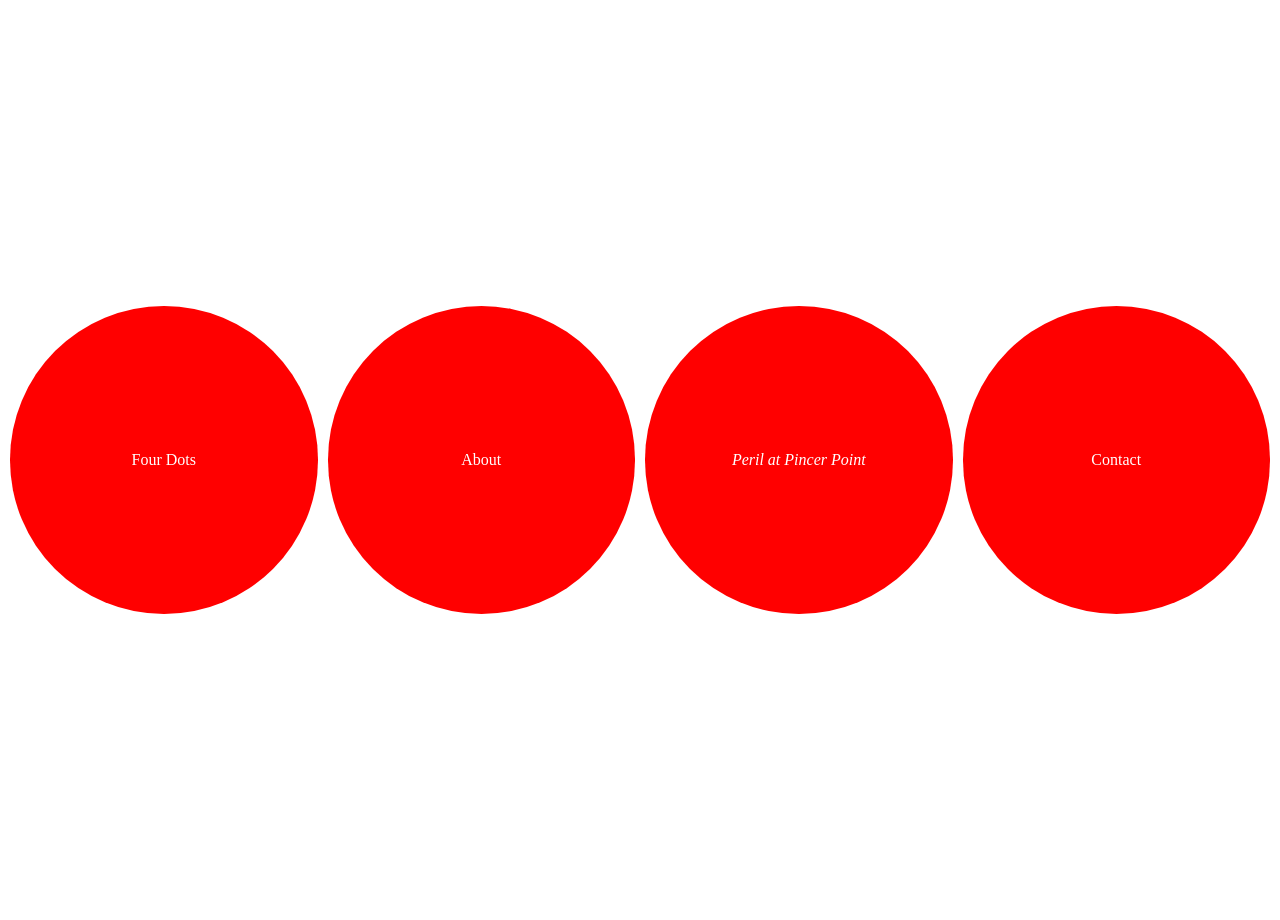
==== index.html @ cc7de5f2 "Initial commit" ====
<!DOCTYPE html>
<html lang="en">
<head>
    <meta charset="UTF-8">
    <meta http-equiv="X-UA-Compatible" content="IE=edge">
    <meta name="viewport" content="width=device-width, initial-scale=1.0">
    <link rel="stylesheet" href="./styles/normalize.css" />
    <link rel="stylesheet" href="./styles/style.css" />

    <title>Four Dots Post</title>
</head>
<body>
    <header></header>
    <main>
        <section class="dots-container">
            <div class="dot"><p>Four Dots</p></div>
            <div class="dot"><p>About</p></div>
            <div class="dot"><p><i> Peril at Pincer Point</i> </p></div>
            <div class="dot"><p>Contact</p></div>
        </section>
    </main>
    <footer></footer>
    
</body>
</html>
---- styles/style.css ----
.dots-container {
    display: flex;
    flex-direction: row;
    width: 100vw;
    height: 100vh;
    gap: 10px;
    padding: 10px;
    align-items: center;
}


.dot {
    position: relative;
    width: calc((100vw - 50px)/4);
    height: calc((100vw - 50px)/4);
    position: relative;
    aspect-ratio: 1/1 !important;
    background-color: red;
    border-radius: 50%;
    display: flex;
    flex-direction: row;
    justify-content: center;
    align-items: center;
}

.dot p {
    position: absolute;
    color: white;

}

@media screen and (max-width: 1000px) {

    .dots-container {
    flex-wrap: wrap;
    align-content: center;
    }
    
.dot {
    position: relative;
    width: calc((100vw - 30px)/2);
    height: calc((100vw - 30px)/2);
}
    }
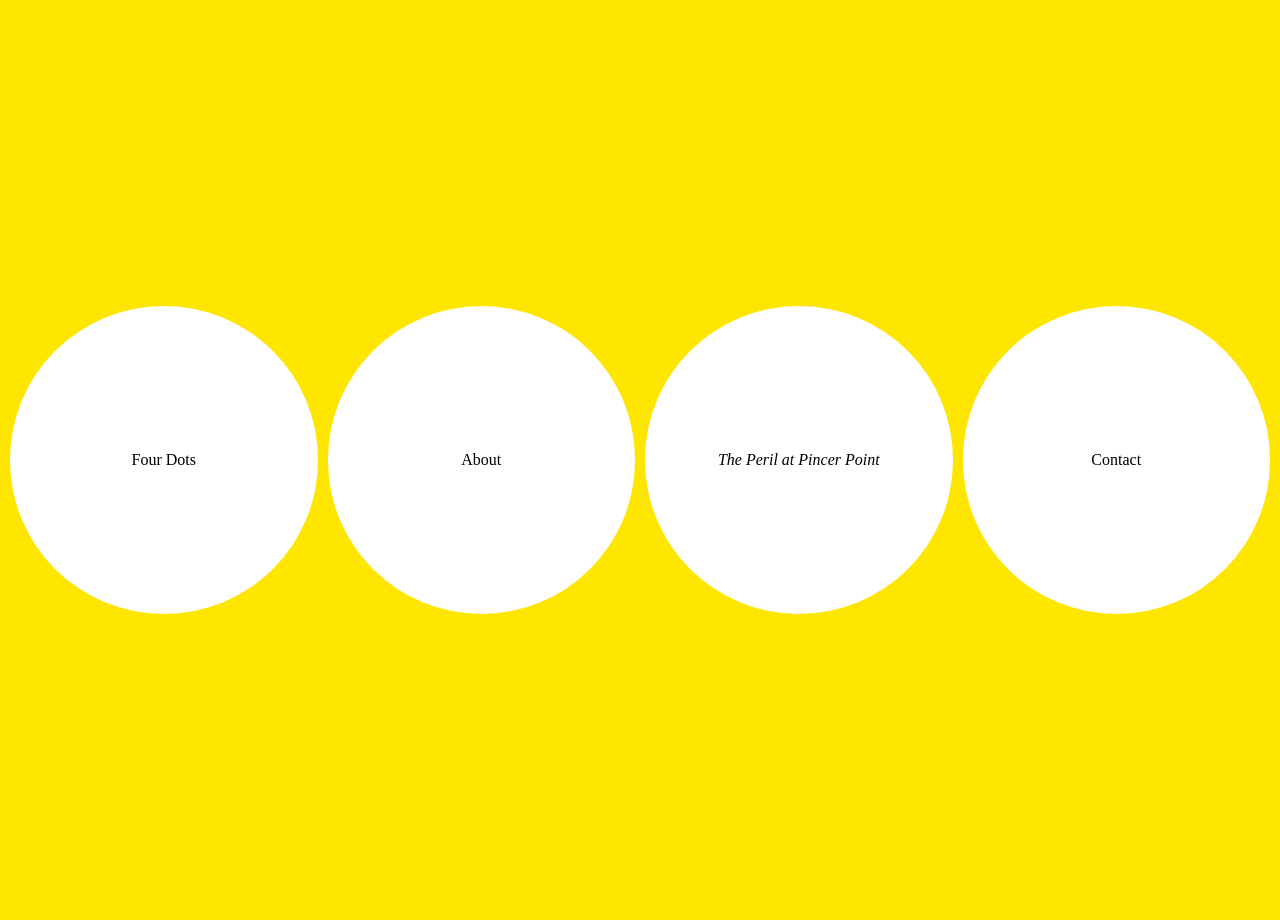
==== commit c1886a51: "colour update" ====
--- a/index.html
+++ b/index.html
@@ -15,11 +15,11 @@
         <section class="dots-container">
             <div class="dot"><p>Four Dots</p></div>
             <div class="dot"><p>About</p></div>
-            <div class="dot"><p><i> Peril at Pincer Point</i> </p></div>
+            <div class="dot"><p><i>The Peril at Pincer Point</i> </p></div>
             <div class="dot"><p>Contact</p></div>
         </section>
     </main>
     <footer></footer>
-    
+        <script src="./colour.js"></script>
 </body>
 </html>
--- a/styles/style.css
+++ b/styles/style.css
@@ -15,7 +15,7 @@
     height: calc((100vw - 50px)/4);
     position: relative;
     aspect-ratio: 1/1 !important;
-    background-color: red;
+    background-color: rgb(255, 255, 255);
     border-radius: 50%;
     display: flex;
     flex-direction: row;
@@ -25,7 +25,7 @@
 
 .dot p {
     position: absolute;
-    color: white;
+    color: rgb(0, 0, 0);
 
 }
 
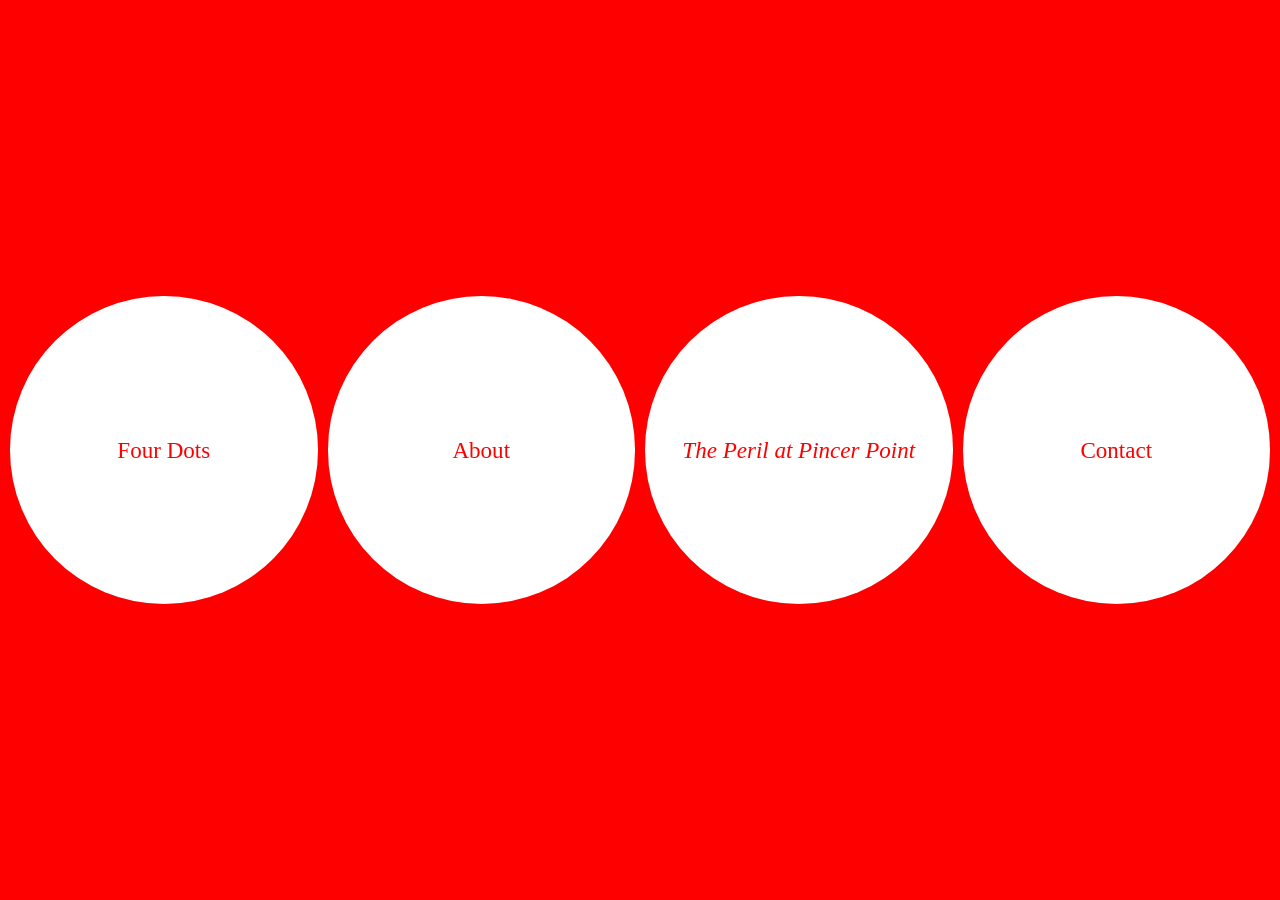
==== commit 4bb910e2: "major update" ====
--- a/index.html
+++ b/index.html
@@ -13,13 +13,31 @@
     <header></header>
     <main>
         <section class="dots-container">
-            <div class="dot"><p>Four Dots</p></div>
-            <div class="dot"><p>About</p></div>
-            <div class="dot"><p><i>The Peril at Pincer Point</i> </p></div>
-            <div class="dot"><p>Contact</p></div>
+            <div class="dot"><a href="./index">Four Dots</a></div>
+            <div class="dot"><a href="#popup">About</a></div>
+            <div class="dot"><a href="#" onclick="lightbox_open();"><i>The Peril at Pincer Point</i> </a></div>
+            <div class="dot"><a href="mailto:hello@fourdotsproduction.com">Contact</a></div>
         </section>
+
+        <div id="light">
+  <a class="boxclose" id="boxclose" onclick="lightbox_close();"></a>
+      <iframe id="VisaChipCardVideo" src="https://player.vimeo.com/video/1052998794?h=f15e74b7e7&amp;badge=0&amp;autopause=0&amp;player_id=0&amp;app_id=58479" frameborder="0" allow="autoplay; fullscreen; picture-in-picture; clipboard-write" style="width:100%;height:100%;" title="Packing Away"></iframe>
+                <script src="https://player.vimeo.com/api/player.js"></script>
+</div>
+
+<div id="fade" onClick="lightbox_close();"></div>
+
+<div id="popup" class="popup">
+        <div class="popup-content">
+            <p>This is a simple popup box.</p>
+            <a href="#" class="pop-up-close">×</a>
+        </div>
+    </div>
+
+
     </main>
     <footer></footer>
         <script src="./colour.js"></script>
+        <script src="./video-pop.js"></script>
 </body>
 </html>
--- a/styles/style.css
+++ b/styles/style.css
@@ -1,3 +1,28 @@
+* {
+    box-sizing: border-box;
+  }
+
+
+@font-face{
+    font-family:"KMR-Waldenburg-Halbfett";
+    src:url("../fonts/KMR-Waldenburg-Halbfett.woff2") format("woff2"),
+    url("../fonts/KMR-Waldenburg-Halbfett.woff") format("woff");
+}
+
+
+
+body {
+    font-size: 100%;
+    width: 100vw;
+    min-height: 100vh;
+    /* mobile viewport bug fix */
+    min-height: -webkit-fill-available;
+}
+
+main {
+
+}
+
 .dots-container {
     display: flex;
     flex-direction: row;
@@ -6,6 +31,7 @@
     gap: 10px;
     padding: 10px;
     align-items: center;
+    position: absolute;
 }
 
 
@@ -21,12 +47,130 @@
     flex-direction: row;
     justify-content: center;
     align-items: center;
+    mix-blend-mode: screen;
 }
 
-.dot p {
+.dot:hover {
+    mix-blend-mode: multiply;
+
+}
+
+.dot a {
     position: absolute;
     color: rgb(0, 0, 0);
+    font-size: 1.8vw;
+    text-align: center;
+    font-family: 'Times New Roman', Times, serif;
+    text-decoration: none;
+}
 
+  
+.close:hover,
+.close:focus {
+color: rgb(255, 72, 0);
+text-decoration: none;
+cursor: pointer;
+}
+
+  .film-preview {
+    position: absolute;
+    background-color: rgba(0, 0, 0, 0) !important;
+    height: 100vh;
+    width: 100vw;
+  }
+
+  .vimeo {
+    height: 100vh;
+    padding: 10%;
+  }
+
+  iframe {
+  }
+
+  #fade {
+  display: none;
+  position: fixed;
+  top: 0%;
+  left: 0%;
+  width: 100%;
+  height: 100%;
+  background-color: black;
+  z-index: 1001;
+  -moz-opacity: 0.8;
+  opacity: .80;
+  filter: alpha(opacity=80);
+}
+
+#light {
+  display: none;
+  position: absolute;
+  top: 50%;
+  left: 50%;
+  max-width: 600px;
+  max-height: 360px;
+  margin-left: -300px;
+  margin-top: -180px;
+  z-index: 1002;
+  overflow: visible;
+      height: 100vh;
+    width: 100vw;
+}
+
+#boxclose {
+  float: right;
+  cursor: pointer;
+  color: #fff;
+  font-size: 60px;
+  display: inline-block;
+  line-height: 0px;
+  padding: 11px 3px;
+  position: absolute;
+  right: 3px;
+  top: 18px;
+  z-index: 1002;
+  opacity: 0.9;
+}
+
+.boxclose:before {
+  content: "×";
+}
+
+#fade:hover ~ #boxclose {
+  display:none;
+}
+
+.popup {
+  display: none;
+  position: fixed;
+  top: 0; left: 0;
+  width: 100%; height: 100%;
+  background: rgba(0, 0, 0, 0.5);
+  justify-content: center;
+  align-items: center;
+}
+        
+.popup-content {
+  background: #fff;
+  padding: 20px;
+  border-radius: 5px;
+  text-align: left;
+  height: 60vh;
+  width: 60vw;
+  position: relative;
+  font-family: 'Times New Roman', Times, serif;
+  font-size: 18px;
+}
+
+.popup:target {
+  display: flex;
+}
+
+.pop-up-close {
+  position: absolute;
+  text-decoration: none;
+  top: -8px;
+  right: 10px;
+  font-size: 60px;
 }
 
 @media screen and (max-width: 1000px) {
@@ -41,4 +185,10 @@
     width: calc((100vw - 30px)/2);
     height: calc((100vw - 30px)/2);
 }
-    }+
+.dot a {
+    font-size: 3.8vw;
+}
+    }
+
+    
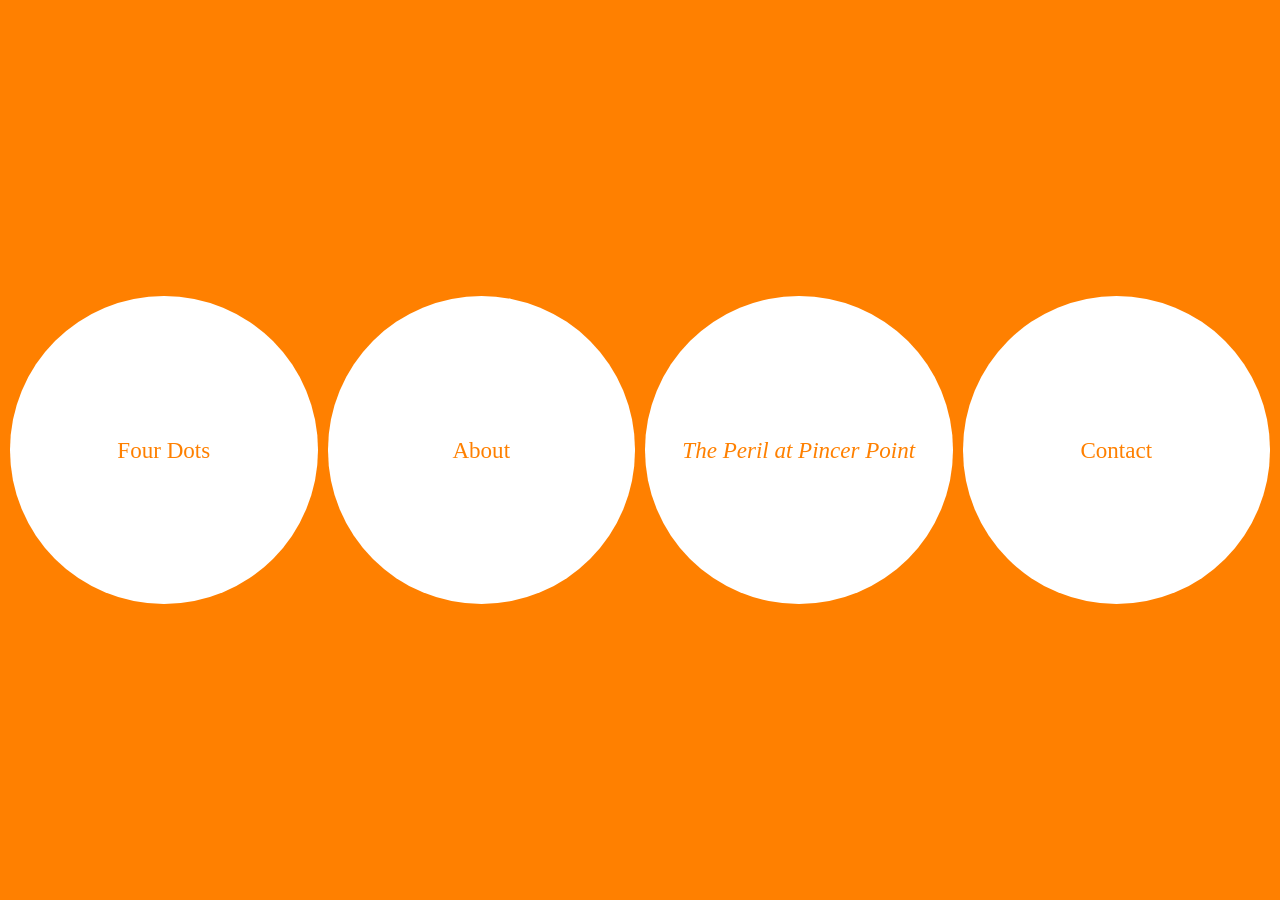
==== commit 62c8c3da: "pop up and video finessing" ====
--- a/index.html
+++ b/index.html
@@ -29,7 +29,8 @@
 
 <div id="popup" class="popup">
         <div class="popup-content">
-            <p>This is a simple popup box.</p>
+            <h2>Four Dots</h2>
+            <p>Joseph Eccles is a Sound Designer for multimedia based in London. He is a graduate of the National Film and Television School and was a BAFTA Scholar for 2023 and 2024. Joe is passionate about telling engaging stories through the creation of highly detailed, cinematic soundscapes. His work to date stretches across a range of genres and has been screened at film festivals and exhibitions across the country.</p>
             <a href="#" class="pop-up-close">×</a>
         </div>
     </div>
--- a/styles/style.css
+++ b/styles/style.css
@@ -112,20 +112,19 @@
   margin-top: -180px;
   z-index: 1002;
   overflow: visible;
-      height: 100vh;
-    width: 100vw;
+  height: 100vh;
+  width: 100vw;
 }
 
 #boxclose {
-  float: right;
   cursor: pointer;
   color: #fff;
   font-size: 60px;
   display: inline-block;
   line-height: 0px;
   padding: 11px 3px;
-  position: absolute;
-  right: 3px;
+  position: fixed;
+  right: calc(50vw - 20px);
   top: 18px;
   z-index: 1002;
   opacity: 0.9;
@@ -151,14 +150,27 @@
         
 .popup-content {
   background: #fff;
-  padding: 20px;
-  border-radius: 5px;
+  padding: 10px 40px;
+  border-radius: 0;
   text-align: left;
-  height: 60vh;
-  width: 60vw;
+  height: 75vh;
   position: relative;
   font-family: 'Times New Roman', Times, serif;
   font-size: 18px;
+  aspect-ratio: 4/5;
+  mix-blend-mode: screen;
+}
+
+.popup-content p{
+  line-height: 125%;
+  
+}
+
+.popup-content h2 {
+  font-size: 24px;
+  font-weight: normal;
+  margin: 20px auto 0px auto;
+  text-align: center;
 }
 
 .popup:target {
@@ -166,11 +178,13 @@
 }
 
 .pop-up-close {
-  position: absolute;
+  position: fixed;
   text-decoration: none;
-  top: -8px;
-  right: 10px;
-  font-size: 60px;
+  right: calc(50vw - 20px);
+  top: 0;
+  font-size: 62px;
+  color:#fff;
+  font-weight: bold;
 }
 
 @media screen and (max-width: 1000px) {
@@ -189,6 +203,41 @@
 .dot a {
     font-size: 3.8vw;
 }
+
+.popup-content h2 {
+  font-size: 24px;
+}
+}
+
+@media screen and (max-width: 650px) {
+
+body.vp-center {
+  align-items: top;
+}
+
+#light {
+  margin-left: -50%;
+  margin-top: -180px;
+  z-index: 1002;
+  overflow: visible;
+  height: 100vh;
+  width: 100vw;
+}
+
+#boxclose {
+  right: 3px;
+  top: 24px;
+}
+
+.popup-content {
+  width: calc(100vw - 40px);
+  height: auto;
+  position: relative;
+  font-family: 'Times New Roman', Times, serif;
+  font-size: 18px;
+  aspect-ratio: 4/5;
+  mix-blend-mode: screen;
+}
     }
 
     
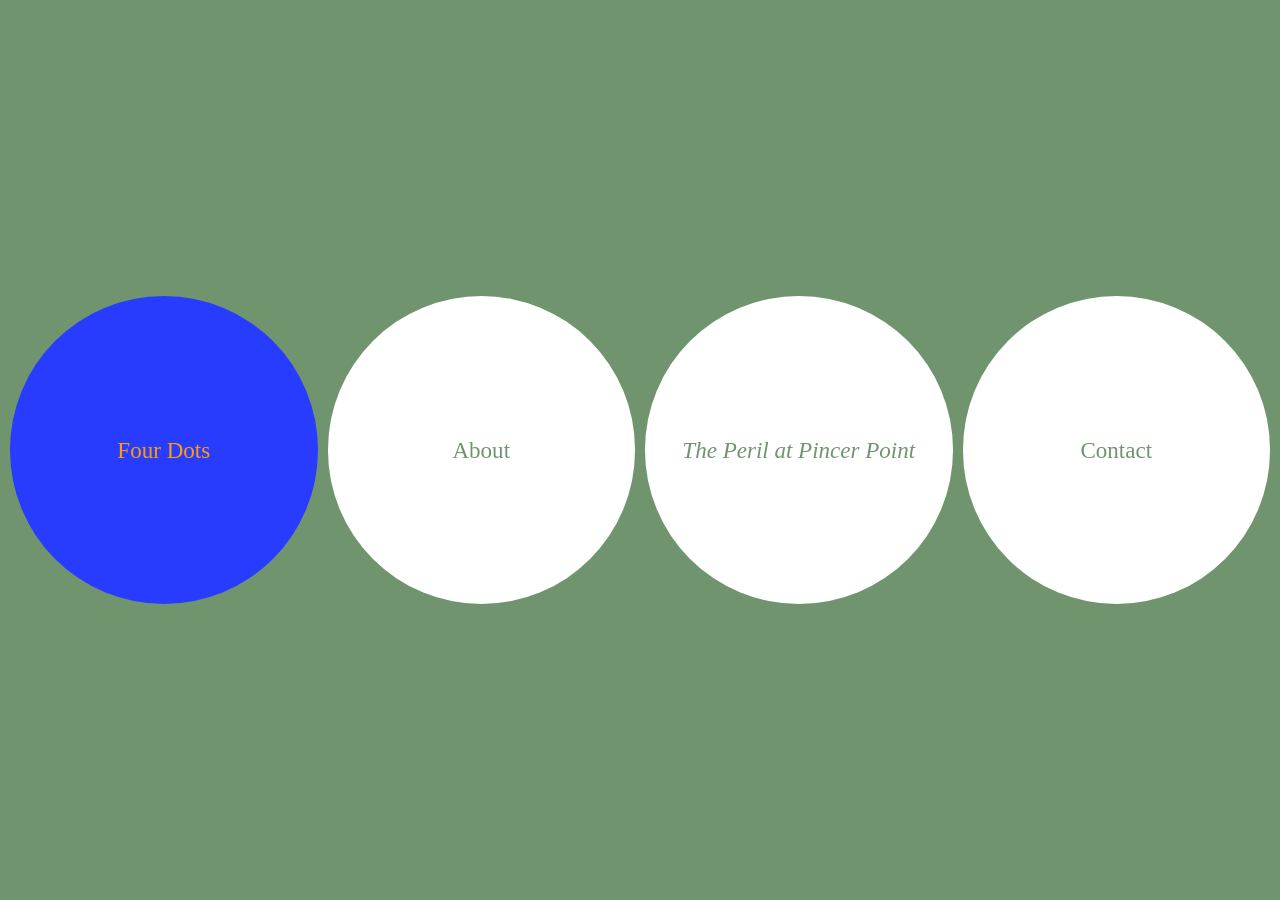
==== commit eac7e313: "Update styling" ====
--- a/index.html
+++ b/index.html
@@ -29,8 +29,8 @@
 
 <div id="popup" class="popup">
         <div class="popup-content">
-            <h2>Four Dots</h2>
-            <p>Joseph Eccles is a Sound Designer for multimedia based in London. He is a graduate of the National Film and Television School and was a BAFTA Scholar for 2023 and 2024. Joe is passionate about telling engaging stories through the creation of highly detailed, cinematic soundscapes. His work to date stretches across a range of genres and has been screened at film festivals and exhibitions across the country.</p>
+
+            <p><i>Four Dots</i> represents the collaboration between Joseph Field Eccles and Nicholas Smyth. After graduating from the National Film & Television School in 2025, Joe & Nick have worked across a range of different projects from indie feature films to commercials. They are passionate about bringing stories to life through the creation of highly detailed, cinematic soundscapes. Their work to date has been screened at film festivals around the world, including London, Tribeca NY and most recently SXSW Film Festival in Austin, Texas. In addition to this, the pair have both previously been nominated for Grierson Awards.</p>
             <a href="#" class="pop-up-close">×</a>
         </div>
     </div>
--- a/styles/style.css
+++ b/styles/style.css
@@ -51,8 +51,21 @@
 }
 
 .dot:hover {
-    mix-blend-mode: multiply;
-
+    mix-blend-mode: overlay;
+}
+
+.dot:first-of-type:hover {
+    mix-blend-mode: screen;
+
+}
+
+.dot:first-of-type {
+  mix-blend-mode: normal;
+  background-color: rgb(39, 60, 255);
+}
+
+.dot:first-of-type a {
+color: rgb(255, 157, 0);
 }
 
 .dot a {
@@ -67,7 +80,7 @@
   
 .close:hover,
 .close:focus {
-color: rgb(255, 72, 0);
+color: rgb(255, 157, 0);
 text-decoration: none;
 cursor: pointer;
 }
@@ -118,7 +131,7 @@
 
 #boxclose {
   cursor: pointer;
-  color: #fff;
+  color: rgb(255, 157, 0);
   font-size: 60px;
   display: inline-block;
   line-height: 0px;
@@ -150,19 +163,20 @@
         
 .popup-content {
   background: #fff;
-  padding: 10px 40px;
+  padding: 15px 50px 20px 50px;
   border-radius: 0;
   text-align: left;
-  height: 75vh;
+  height: auto;
   position: relative;
   font-family: 'Times New Roman', Times, serif;
-  font-size: 18px;
-  aspect-ratio: 4/5;
+  font-size: 24px;
   mix-blend-mode: screen;
+  max-width: 600px;
 }
 
 .popup-content p{
   line-height: 125%;
+  color: rgb(39, 60, 255);
   
 }
 
@@ -183,7 +197,7 @@
   right: calc(50vw - 20px);
   top: 0;
   font-size: 62px;
-  color:#fff;
+  color: rgb(255, 157, 0);
   font-weight: bold;
 }
 
@@ -235,8 +249,7 @@
   position: relative;
   font-family: 'Times New Roman', Times, serif;
   font-size: 18px;
-  aspect-ratio: 4/5;
-  mix-blend-mode: screen;
+
 }
     }
 
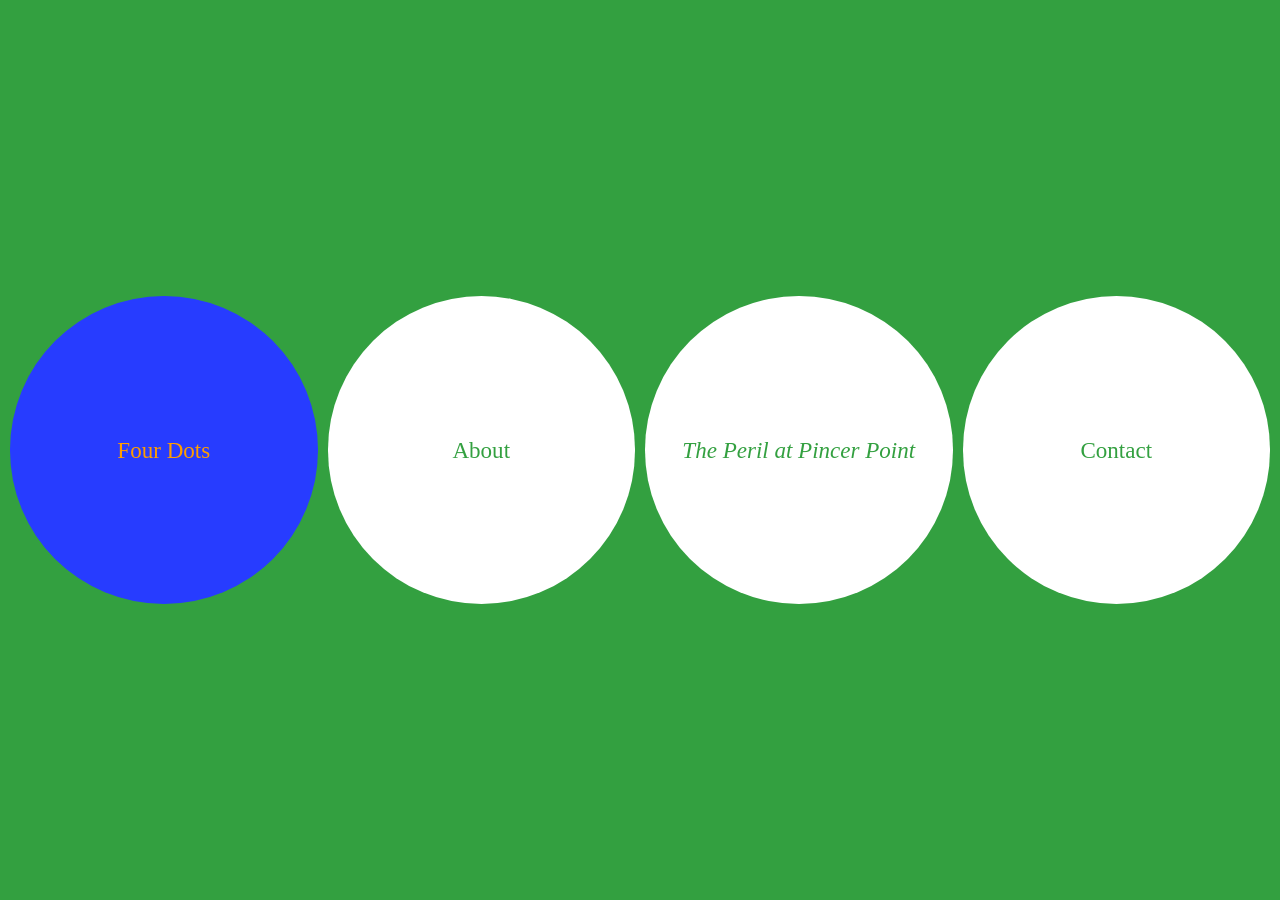
==== commit 0cee360c: "add favicon" ====
--- a/index.html
+++ b/index.html
@@ -6,6 +6,10 @@
     <meta name="viewport" content="width=device-width, initial-scale=1.0">
     <link rel="stylesheet" href="./styles/normalize.css" />
     <link rel="stylesheet" href="./styles/style.css" />
+    <link rel="apple-touch-icon" sizes="180x180" href="./favicon_io/apple-touch-icon.png">
+    <link rel="icon" type="image/png" sizes="32x32" href="./favicon_io/favicon-32x32.png">
+    <link rel="icon" type="image/png" sizes="16x16" href="./favicon_io/favicon-16x16.png">
+    <link rel="manifest" href="./favicon_io/site.webmanifest">
 
     <title>Four Dots Post</title>
 </head>
@@ -16,12 +20,12 @@
             <div class="dot"><a href="./index">Four Dots</a></div>
             <div class="dot"><a href="#popup">About</a></div>
             <div class="dot"><a href="#" onclick="lightbox_open();"><i>The Peril at Pincer Point</i> </a></div>
-            <div class="dot"><a href="mailto:hello@fourdotsproduction.com">Contact</a></div>
+            <div class="dot"><a href="mailto:hello@fourdotspost.com">Contact</a></div>
         </section>
 
         <div id="light">
   <a class="boxclose" id="boxclose" onclick="lightbox_close();"></a>
-      <iframe id="VisaChipCardVideo" src="https://player.vimeo.com/video/1052998794?h=f15e74b7e7&amp;badge=0&amp;autopause=0&amp;player_id=0&amp;app_id=58479" frameborder="0" allow="autoplay; fullscreen; picture-in-picture; clipboard-write" style="width:100%;height:100%;" title="Packing Away"></iframe>
+      <iframe id="VisaChipCardVideo" src="https://player.vimeo.com/video/1172856768?h=36b0875ede&amp;badge=0&amp;autopause=0&amp;player_id=0&amp;app_id=58479" frameborder="0" allow="autoplay; fullscreen; picture-in-picture; clipboard-write" style="width:100%;height:100%;" title="Packing Away"></iframe>
                 <script src="https://player.vimeo.com/api/player.js"></script>
 </div>
 
--- a/styles/style.css
+++ b/styles/style.css
@@ -238,11 +238,6 @@
   width: 100vw;
 }
 
-#boxclose {
-  right: 3px;
-  top: 24px;
-}
-
 .popup-content {
   width: calc(100vw - 40px);
   height: auto;
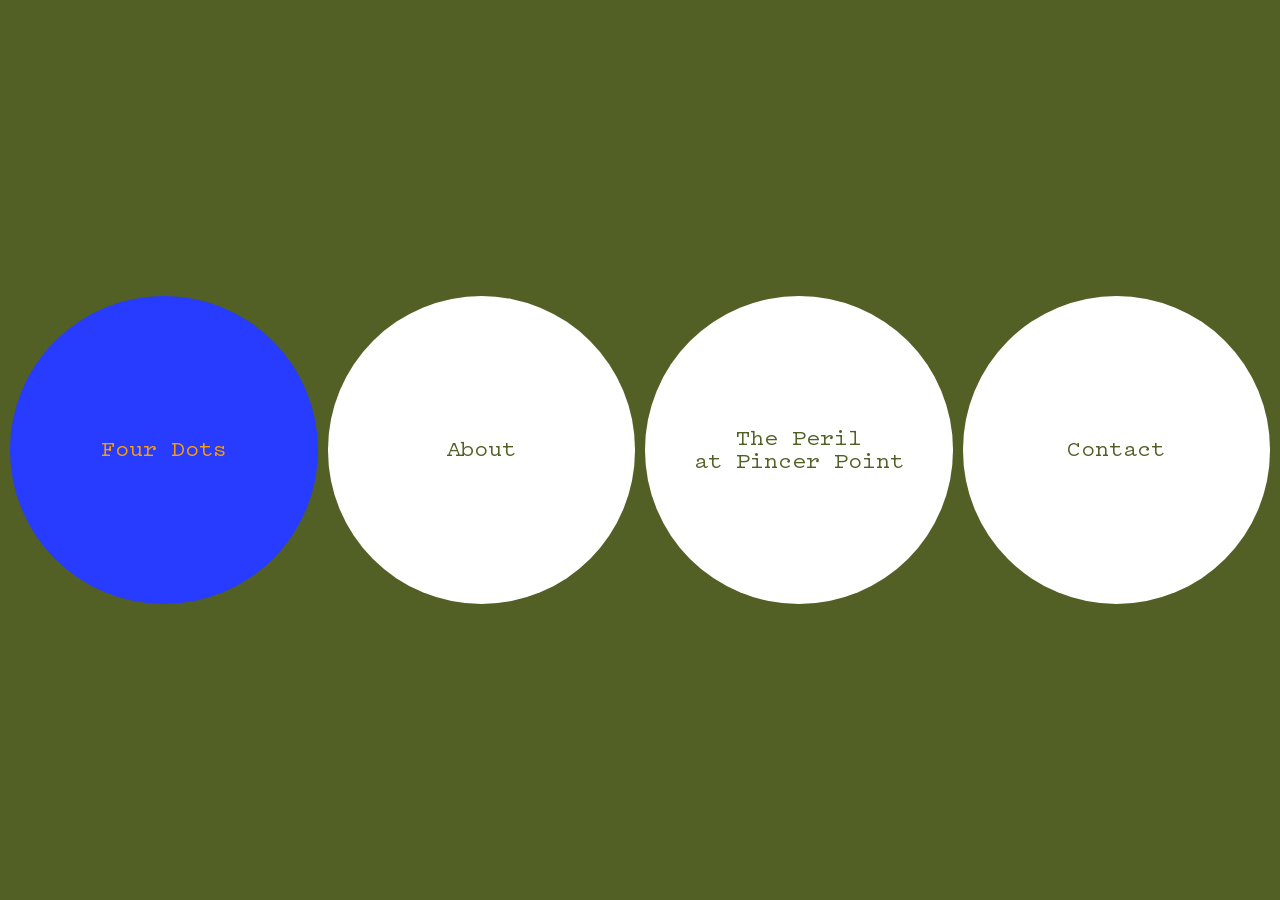
==== commit 69424201: "update of about" ====
--- a/index.html
+++ b/index.html
@@ -18,8 +18,8 @@
     <main>
         <section class="dots-container">
             <div class="dot"><a href="./index">Four Dots</a></div>
-            <div class="dot"><a href="#popup">About</a></div>
-            <div class="dot"><a href="#" onclick="lightbox_open();"><i>The Peril at Pincer Point</i> </a></div>
+            <div class="dot"><a href="./about.html">About</a></div>
+            <div class="dot"><a href="#" onclick="lightbox_open();">The Peril<br> at Pincer Point</a></div>
             <div class="dot"><a href="mailto:hello@fourdotspost.com">Contact</a></div>
         </section>
 
@@ -31,18 +31,12 @@
 
 <div id="fade" onClick="lightbox_close();"></div>
 
-<div id="popup" class="popup">
-        <div class="popup-content">
-
-            <p><i>Four Dots</i> represents the collaboration between Joseph Field Eccles and Nicholas Smyth. After graduating from the National Film & Television School in 2025, Joe & Nick have worked across a range of different projects from indie feature films to commercials. They are passionate about bringing stories to life through the creation of highly detailed, cinematic soundscapes. Their work to date has been screened at film festivals around the world, including London, Tribeca NY and most recently SXSW Film Festival in Austin, Texas. In addition to this, the pair have both previously been nominated for Grierson Awards.</p>
-            <a href="#" class="pop-up-close">×</a>
-        </div>
-    </div>
-
-
     </main>
     <footer></footer>
+        <!-- <script src="./height-scan.js"></script> -->
         <script src="./colour.js"></script>
+        <script src="./bounce.js"></script>
         <script src="./video-pop.js"></script>
+
 </body>
 </html>
--- a/styles/style.css
+++ b/styles/style.css
@@ -4,9 +4,9 @@
 
 
 @font-face{
-    font-family:"KMR-Waldenburg-Halbfett";
-    src:url("../fonts/KMR-Waldenburg-Halbfett.woff2") format("woff2"),
-    url("../fonts/KMR-Waldenburg-Halbfett.woff") format("woff");
+    font-family:"Pitch-Medium";
+    src:url("../fonts/Pitch-Medium.woff2") format("woff2"),
+    url("../fonts/Pitch-Medium.woff") format("woff");
 }
 
 
@@ -14,7 +14,7 @@
 body {
     font-size: 100%;
     width: 100vw;
-    min-height: 100vh;
+    height: 100svh;
     /* mobile viewport bug fix */
     min-height: -webkit-fill-available;
 }
@@ -27,7 +27,7 @@
     display: flex;
     flex-direction: row;
     width: 100vw;
-    height: 100vh;
+    height: 100svh;
     gap: 10px;
     padding: 10px;
     align-items: center;
@@ -73,15 +73,15 @@
     color: rgb(0, 0, 0);
     font-size: 1.8vw;
     text-align: center;
-    font-family: 'Times New Roman', Times, serif;
+    font-family: 'Pitch-Medium', 'Courier New', Courier, monospace;
     text-decoration: none;
+    line-height: 100%;
 }
 
   
 .close:hover,
 .close:focus {
 color: rgb(255, 157, 0);
-text-decoration: none;
 cursor: pointer;
 }
 
@@ -95,9 +95,6 @@
   .vimeo {
     height: 100vh;
     padding: 10%;
-  }
-
-  iframe {
   }
 
   #fade {
@@ -131,28 +128,30 @@
 
 #boxclose {
   cursor: pointer;
-  color: rgb(255, 157, 0);
-  font-size: 60px;
+  color: rgb(255, 255, 255);
+  font-size: 24px;
   display: inline-block;
   line-height: 0px;
-  padding: 11px 3px;
-  position: fixed;
-  right: calc(50vw - 20px);
-  top: 18px;
+  padding: 11px 0px;
+  position: fixed;
+  right: 20px;
+  top: 10px;
   z-index: 1002;
-  opacity: 0.9;
+  opacity: 1;
+  font-family: 'Pitch-Medium', 'Courier New', Courier, monospace;
+  border-bottom: 1.5px solid white;
 }
 
 .boxclose:before {
-  content: "×";
+  content: "CLOSE";
 }
 
 #fade:hover ~ #boxclose {
   display:none;
 }
 
-.popup {
-  display: none;
+.container {
+  display: flex;
   position: fixed;
   top: 0; left: 0;
   width: 100%; height: 100%;
@@ -160,45 +159,49 @@
   justify-content: center;
   align-items: center;
 }
-        
-.popup-content {
+
+.container-content {
   background: #fff;
-  padding: 15px 50px 20px 50px;
+  padding: 40px 50px 20px 40px;
   border-radius: 0;
   text-align: left;
   height: auto;
   position: relative;
-  font-family: 'Times New Roman', Times, serif;
-  font-size: 24px;
+  font-family: 'Pitch-Medium', 'Courier New', Courier, monospace;
+  font-size: 21px;
   mix-blend-mode: screen;
   max-width: 600px;
-}
-
-.popup-content p{
-  line-height: 125%;
   color: rgb(39, 60, 255);
+}
+
+
+.container-content a{
+   text-underline-offset: 2px;
   
-}
-
-.popup-content h2 {
-  font-size: 24px;
-  font-weight: normal;
-  margin: 20px auto 0px auto;
-  text-align: center;
 }
 
 .popup:target {
   display: flex;
 }
 
-.pop-up-close {
-  position: fixed;
-  text-decoration: none;
-  right: calc(50vw - 20px);
-  top: 0;
-  font-size: 62px;
-  color: rgb(255, 157, 0);
-  font-weight: bold;
+.about-close {
+  position: fixed;
+  right: 20px;
+  top: 10px;
+  font-size: 24px;
+  color: rgb(255, 255, 255);
+  font-family: 'Pitch-Medium', 'Courier New', Courier, monospace;
+  text-underline-offset: 3px !important;
+  padding-bottom: 3px;
+}
+
+#label {
+  position: absolute;
+  left: calc(50vw - 150px);
+  top: calc(50vh - 28px);
+	width: 400px;
+	aspect-ratio: 3/2;
+  z-index: 3000;
 }
 
 @media screen and (max-width: 1000px) {
@@ -218,11 +221,6 @@
     font-size: 3.8vw;
 }
 
-.popup-content h2 {
-  font-size: 24px;
-}
-}
-
 @media screen and (max-width: 650px) {
 
 body.vp-center {
@@ -238,13 +236,32 @@
   width: 100vw;
 }
 
-.popup-content {
+.container-content {
   width: calc(100vw - 40px);
   height: auto;
   position: relative;
-  font-family: 'Times New Roman', Times, serif;
-  font-size: 18px;
-
+  font-family: 'Pitch-Medium', 'Courier New', Courier, monospace;
+  font-size: 13px;
+  line-height: 123%;
+  padding: 20px 20px 10px 30px;
+}
+
+
+#label {
+  position: absolute;
+  left: calc(50vw - 150px);
+  top: calc(50vh - 28px);
+	width: 200px;
+	aspect-ratio: 3/2;
+  z-index: 3000;
+}
+
+.about-close {
+  top: 18px;
+}
+
+#boxclose {
+  top: 18px;
 }
     }
 
